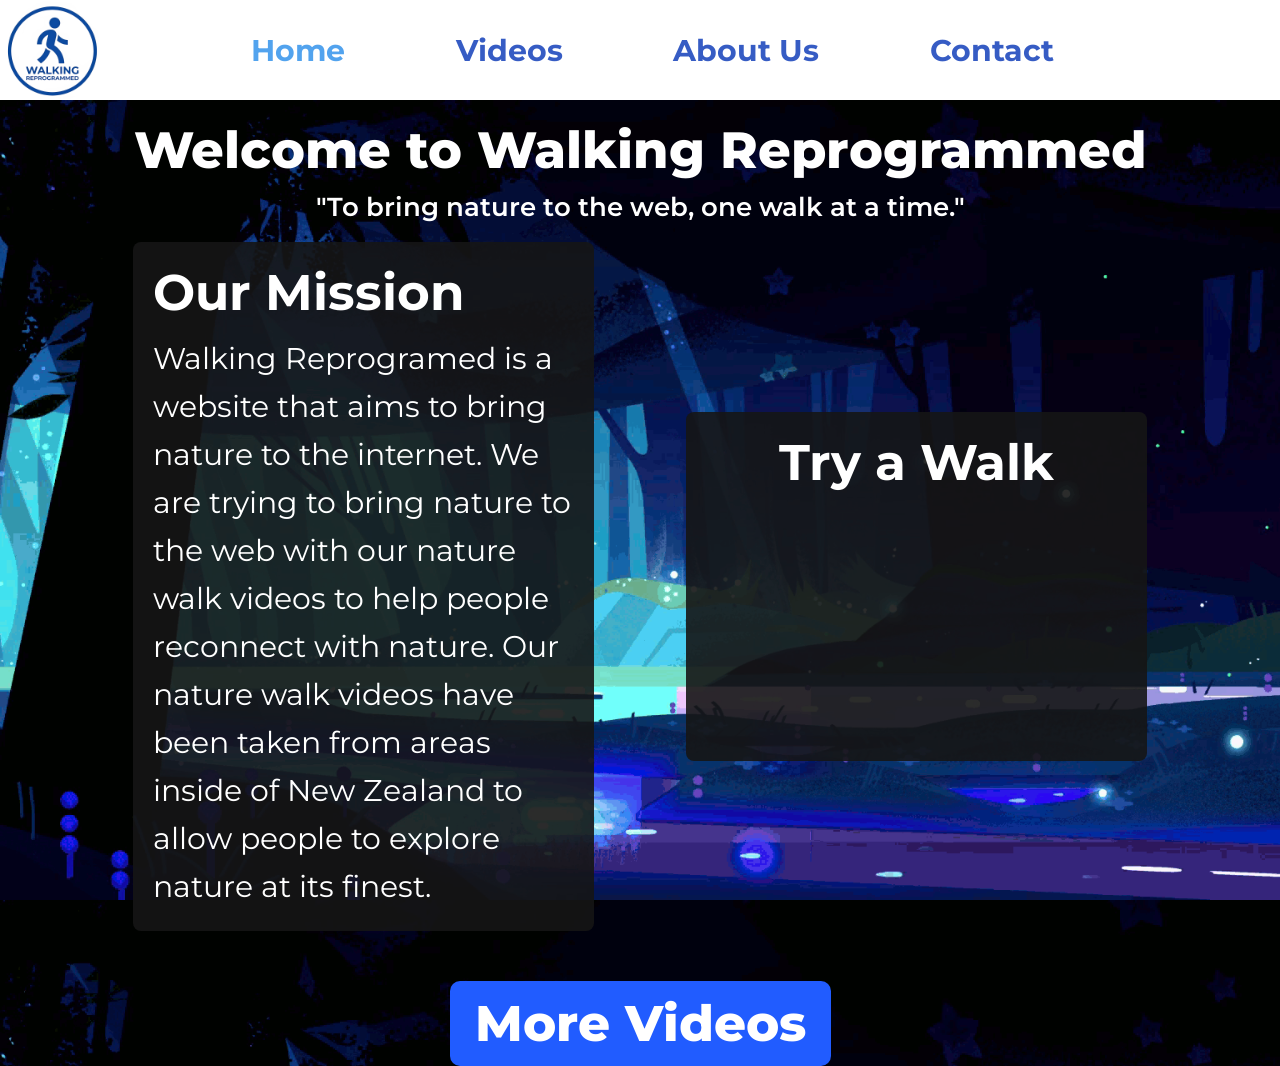
==== index.html @ e38b75ec "first commit" ====
<!doctype html>
<html lang="en">

<head>
    <meta charset="UTF-8" />
    <title>Walking Reprogrammed</title>
    <link rel="preconnect" href="https://fonts.googleapis.com">
    <link rel="preconnect" href="https://fonts.gstatic.com" crossorigin>
    <link href="https://fonts.googleapis.com/css2?family=Montserrat:ital,wght@0,100..900;1,100..900&display=swap" rel="stylesheet">
    <link rel="stylesheet" href="../styles/style1.css" />
</head>

<body class="home-background">
    <nav class="navbar">
        <a href="../../index.html" class="logo">
            <img src="../images/company-logo.png" alt="Walking Reprogrammed Logo">
        </a>

        <ul>
            <li><a href="../../index.html" class="active">Home</a></li>
            <li><a href="../html/videos.html">Videos</a></li>
            <li><a href="../html/about.html">About Us</a></li>
            <li><a href="../html/contact.html">Contact</a></li>
        </ul>
    </nav>

    <section class="home">
        <h1>Welcome to Walking Reprogrammed</h1>
        <p>"To bring nature to the web, one walk at a time."</p>

        <div class="row">
            <div class="column column-text">
                <h2>Our Mission</h2>
                <p>Walking Reprogramed is a website that aims to bring nature to the internet. We are trying to bring nature to the web
                with our nature walk videos to help people reconnect with nature. Our nature walk videos have been taken from areas
                inside of New Zealand to allow people to explore nature at its finest.</p>
            </div>
            <div class="column column-video">
                <h2>Try a Walk</h2>
                <iframe src="https://www.youtube.com/embed/NT8_ggtIzwo" title="Walking Reprogrammed Video"
                    frameborder="0" allowfullscreen>
                </iframe>
            </div>
        </div>

        <a href="../html/videos.html" class="home-ctn-btn" style="margin-top: 50px">More Videos</a>

    </section>
</body>

</html>
---- styles/style1.css ----
/* General Styling */

* {
    margin: 0;
    padding: 0;
    box-sizing: border-box;
    font-family: 'Montserrat', sans-serif;
}

a {
    color: #365cc4;
    text-decoration: none
}

/* Two-column layout */
.row {
    display: flex;
    gap: 8%;
    margin-top: 20px;
    align-items: center;
    justify-content: center;
}

.column {
    padding: 20px;
}

.column-text {
    flex: 0 0 40%;
    background-color: rgba(22, 22, 22, 0.9);
    border-radius: 8px;
    color: #ffffff;
}

.column-text h2 {
    font-size: clamp(50px, 1.6vw, 80px);
    margin-bottom: 12px;
}

.column-video h2 {
    font-size: clamp(50px, 1.6vw, 80px);
    margin-bottom: 12px;
    color: #ffffff;
    text-align: center;
}

.column-text p {
    font-size: clamp(30px, 1vw, 60px);
    font-weight: 400;
    line-height: 1.6;
    text-align: left;
}

.column-video {
    flex: 0 0 40%;
    display: flex;
    background-color: rgba(22, 22, 22, 0.9);
    border-radius: 8px;
    flex-direction: column;
    justify-content: center;
    align-items: center;
}

.column-video iframe {
    width: 100%;
    aspect-ratio: 16 / 9;
    border-radius: 8px;
}

.column-image {
    flex: 0 0 40%;
    height: 450px;
    overflow: hidden;
    border-radius: 8px;
}

.column-image img {
    width: 100%;
    height: 100%;
    object-fit: cover;
    display: block;
}

.column-image iframe {
    width: 100%;
    aspect-ratio: 16 / 9;
    border-radius: 8px;
}

/* Navbar styles */

.navbar {
    background-color: #ffffff;
    position: fixed;
    left: 0;
    top: 0;
    width: 100%;
    height: 100px;
    padding: 0 9% 0 0;
    display: flex;
    align-items: center;
    z-index: 100;
}

.navbar .logo {
    display: flex;
    align-self: stretch;
}

.navbar .logo img {
    height: 100%;
    width: auto;
    object-fit: contain;
}

.navbar ul {
    display: flex;
    justify-content: space-evenly;
    flex: 1;
    margin-left: 40px;
}

.navbar ul li {
    list-style: none;
}

.navbar ul li a {
    font-size: 30px;
    font-weight: bold;
    transition: 0.5s;
}

.navbar ul li a.active {
    font-size: 30px;
    color: #52a3ee;
    font-weight: bold;
    transition: 0.5s;
}

/* Home Page */

.home-background {
    background-image: url("../images/home-background.gif");
    background-size: cover;
    background-position: center;
    height: 100vh;
}

.home {
    position: absolute;
    top: 100px;
    left: 50%;
    transform: translateX(-50%);
    color: #ffffff;
    width: 90%;
    padding-top: 2vh;
}

.home h1 {
    text-align: center;
    font-size: clamp(36px, 4vw, 70px);
    margin-bottom: 10px;
    font-weight: 800;
}

.home>p {
    text-align: center;
    font-size: clamp(18px, 2vw, 32px);
    font-weight: 600;
}
.home-ctn-btn {
    display: block;
    margin: 20px auto 0;
    width: fit-content;
    padding: 12px 25px;
    font-size: clamp(24px, 4vw, 50px);
    font-weight: 800;
    color: #ffffff;
    background: #215cff;
    border: none;
    border-radius: 10px;
    cursor: pointer;
    transition: 0.3s ease;
}

.home-ctn-btn:hover {
    background: #021bff;
    transform: translateY(-2px);
}

/* About Page */

.about-background {
    min-height: 100vh;
    background: linear-gradient(300deg, #0a0a6b, #171772, #1d1dcf);
    background-size: 200% 200%;
    background-attachment: fixed;
    animation: gradient-animation 6s ease infinite;
}

@keyframes gradient-animation {
    0% {
        background-position: 0% 50%;
    }

    50% {
        background-position: 100% 50%;
    }

    100% {
        background-position: 0% 50%;
    }
}

.about {
    position: absolute;
    top: 100px;
    left: 50%;
    transform: translateX(-50%);
    color: #ffffff;
    width: 90%;
    padding-top: 2vh;
}

.about h1 {
    text-align: center;
    font-size: clamp(36px, 4vw, 70px);
    margin-bottom: 10px;
    font-weight: 800;
}

.about>p {
    text-align: center;
    font-size: clamp(18px, 2vw, 32px);
    font-weight: 600;
}

.about-ctn-btn {
    display: block;
    margin: 20px auto 0;
    width: fit-content;
    padding: 12px 25px;
    font-size: clamp(24px, 4vw, 50px);
    font-weight: 800;
    color: #ffffff;
    background: #215cff;
    border: none;
    border-radius: 10px;
    cursor: pointer;
    transition: 0.3s ease;
}

.about-ctn-btn:hover {
    background: #021bff;
    transform: translateY(-2px);
}

/* Video Page */

.video-background {
    min-height: 100vh;
    background: linear-gradient(300deg, #0a0a6b, #171772, #1d1dcf);
    background-size: 200% 200%;
    background-attachment: fixed;
    animation: gradient-animation 6s ease infinite;
}

@keyframes gradient-animation {
    0% {
        background-position: 0% 50%;
    }

    50% {
        background-position: 100% 50%;
    }

    100% {
        background-position: 0% 50%;
    }
}

.video {
    position: absolute;
    top: 100px;
    left: 50%;
    transform: translateX(-50%);
    color: #ffffff;
    width: 90%;
    padding-top: 2vh;
}

.video h1 {
    text-align: center;
    font-size: clamp(36px, 4vw, 70px);
    margin-bottom: 10px;
    font-weight: 800;
}

.video>p {
    text-align: center;
    font-size: clamp(18px, 2vw, 32px);
    font-weight: 600;
}

.video-ctn-btn {
    display: block;
    margin: 20px auto 0;
    width: fit-content;
    padding: 12px 25px;
    font-size: clamp(24px, 4vw, 50px);
    font-weight: 800;
    color: #ffffff;
    background: #215cff;
    border: none;
    border-radius: 10px;
    cursor: pointer;
    transition: 0.3s ease;
}

.video-ctn-btn:hover {
    background: #021bff;
    transform: translateY(-2px);
}

.video-section {
    padding: 40px 0 60px;
}

.video-embed {
    width: 80%;
    margin: 0 auto;
    border-radius: 8px;
    overflow: hidden;
}

.video-embed iframe {
    width: 100%;
    aspect-ratio: 16 / 9;
    display: block;
}

.video-info {
    width: 80%;
    margin: 24px auto 0;
}

.video-info h2 {
    font-size: clamp(24px, 2.5vw, 48px);
    font-weight: 800;
    color: #ffffff;
    margin-bottom: 12px;
}

.video-info p {
    font-size: clamp(14px, 1vw, 22px);
    font-weight: 400;
    color: #cccccc;
    line-height: 1.7;
}

/* Videos Page */

.video-grid {
    display: flex;
    flex-direction: column;
    gap: 30px;
    margin-top: 40px;
}

.video-grid-row {
    display: flex;
    gap: 2%;
    justify-content: center;
}

.video-card {
    flex: 0 0 30%;
    background-color: rgba(22, 22, 22, 0.9);
    border-radius: 8px;
    overflow: hidden;
    transition: transform 0.3s ease;
    text-decoration: none;
}

.video-card:hover {
    transform: translateY(-4px);
}

.video-card img {
    width: 100%;
    aspect-ratio: 16 / 9;
    object-fit: cover;
    display: block;
}

.video-card h3 {
    font-size: clamp(16px, 1.2vw, 26px);
    font-weight: 700;
    color: #ffffff;
    text-align: center;
    padding: 14px 16px;
}

/* Contact Page */

.contact-background {
    min-height: 100vh;
    background: linear-gradient(300deg, #0a0a6b, #171772, #1d1dcf);
    background-size: 200% 200%;
    background-attachment: fixed;
    animation: gradient-animation 6s ease infinite;
}

.contact {
    position: absolute;
    top: 100px;
    left: 50%;
    transform: translateX(-50%);
    color: #ffffff;
    width: 90%;
    padding-top: 2vh;
}

.contact h1 {
    text-align: center;
    font-size: clamp(36px, 4vw, 70px);
    margin-bottom: 10px;
    font-weight: 800;
}

.contact>p {
    text-align: center;
    font-size: clamp(18px, 2vw, 32px);
    font-weight: 600;
}

.social-list {
    display: flex;
    flex-direction: column;
    gap: 16px;
    flex: 0 0 40%;
    background-color: rgba(22, 22, 22, 0.9);
    border-radius: 8px;
    padding: 20px;
}

.social-link {
    display: flex;
    align-items: center;
    gap: 16px;
    padding: 16px 20px;
    border-radius: 8px;
    background-color: rgba(255, 255, 255, 0.05);
    color: #ffffff;
    font-size: clamp(16px, 1.2vw, 26px);
    font-weight: 700;
    transition: background 0.3s ease, transform 0.3s ease;
}

.social-link:hover {
    background-color: rgba(255, 255, 255, 0.12);
    transform: translateX(4px);
    color: #ffffff;
}

.social-link img {
    width: 36px;
    height: 36px;
    object-fit: contain;
}
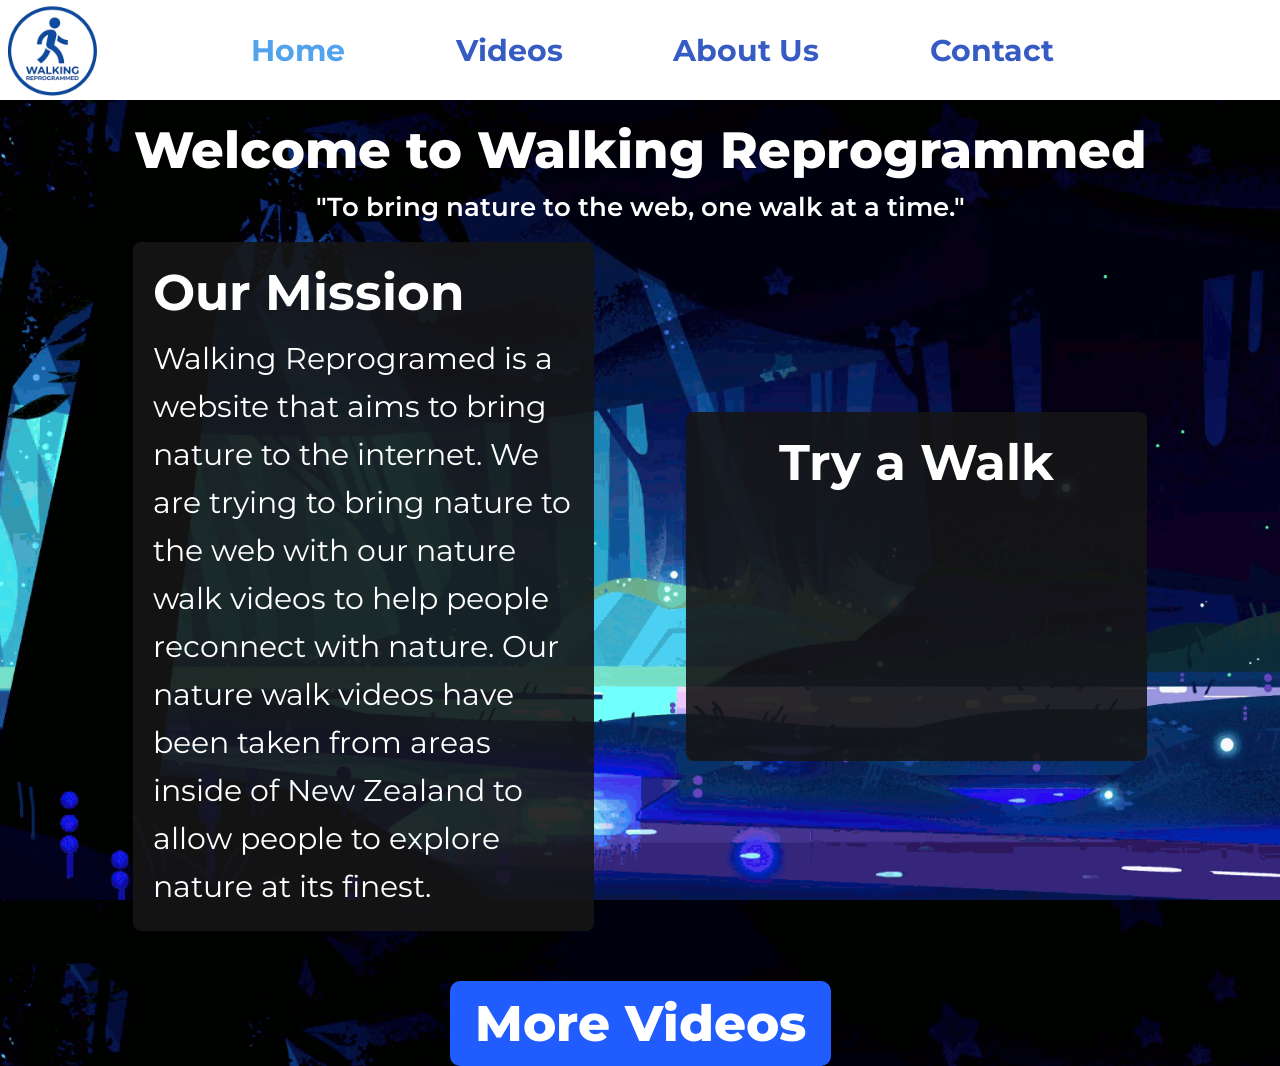
==== commit e82b4ce7: "fix stylesheet paths" ====
--- a/index.html
+++ b/index.html
@@ -6,21 +6,22 @@
     <title>Walking Reprogrammed</title>
     <link rel="preconnect" href="https://fonts.googleapis.com">
     <link rel="preconnect" href="https://fonts.gstatic.com" crossorigin>
-    <link href="https://fonts.googleapis.com/css2?family=Montserrat:ital,wght@0,100..900;1,100..900&display=swap" rel="stylesheet">
-    <link rel="stylesheet" href="../styles/style1.css" />
+    <link href="https://fonts.googleapis.com/css2?family=Montserrat:ital,wght@0,100..900;1,100..900&display=swap"
+        rel="stylesheet">
+    <link rel="stylesheet" href="styles/style1.css" />
 </head>
 
 <body class="home-background">
     <nav class="navbar">
-        <a href="../../index.html" class="logo">
-            <img src="../images/company-logo.png" alt="Walking Reprogrammed Logo">
+        <a href="index.html" class="logo">
+            <img src="images/company-logo.png" alt="Walking Reprogrammed Logo">
         </a>
 
         <ul>
-            <li><a href="../../index.html" class="active">Home</a></li>
-            <li><a href="../html/videos.html">Videos</a></li>
-            <li><a href="../html/about.html">About Us</a></li>
-            <li><a href="../html/contact.html">Contact</a></li>
+            <li><a href="index.html" class="active">Home</a></li>
+            <li><a href="html/videos.html">Videos</a></li>
+            <li><a href="html/about.html">About Us</a></li>
+            <li><a href="html/contact.html">Contact</a></li>
         </ul>
     </nav>
 
@@ -31,9 +32,11 @@
         <div class="row">
             <div class="column column-text">
                 <h2>Our Mission</h2>
-                <p>Walking Reprogramed is a website that aims to bring nature to the internet. We are trying to bring nature to the web
-                with our nature walk videos to help people reconnect with nature. Our nature walk videos have been taken from areas
-                inside of New Zealand to allow people to explore nature at its finest.</p>
+                <p>Walking Reprogramed is a website that aims to bring nature to the internet. We are trying to bring
+                    nature to the web
+                    with our nature walk videos to help people reconnect with nature. Our nature walk videos have been
+                    taken from areas
+                    inside of New Zealand to allow people to explore nature at its finest.</p>
             </div>
             <div class="column column-video">
                 <h2>Try a Walk</h2>
@@ -43,7 +46,7 @@
             </div>
         </div>
 
-        <a href="../html/videos.html" class="home-ctn-btn" style="margin-top: 50px">More Videos</a>
+        <a href="html/videos.html" class="home-ctn-btn" style="margin-top: 50px">More Videos</a>
 
     </section>
 </body>
